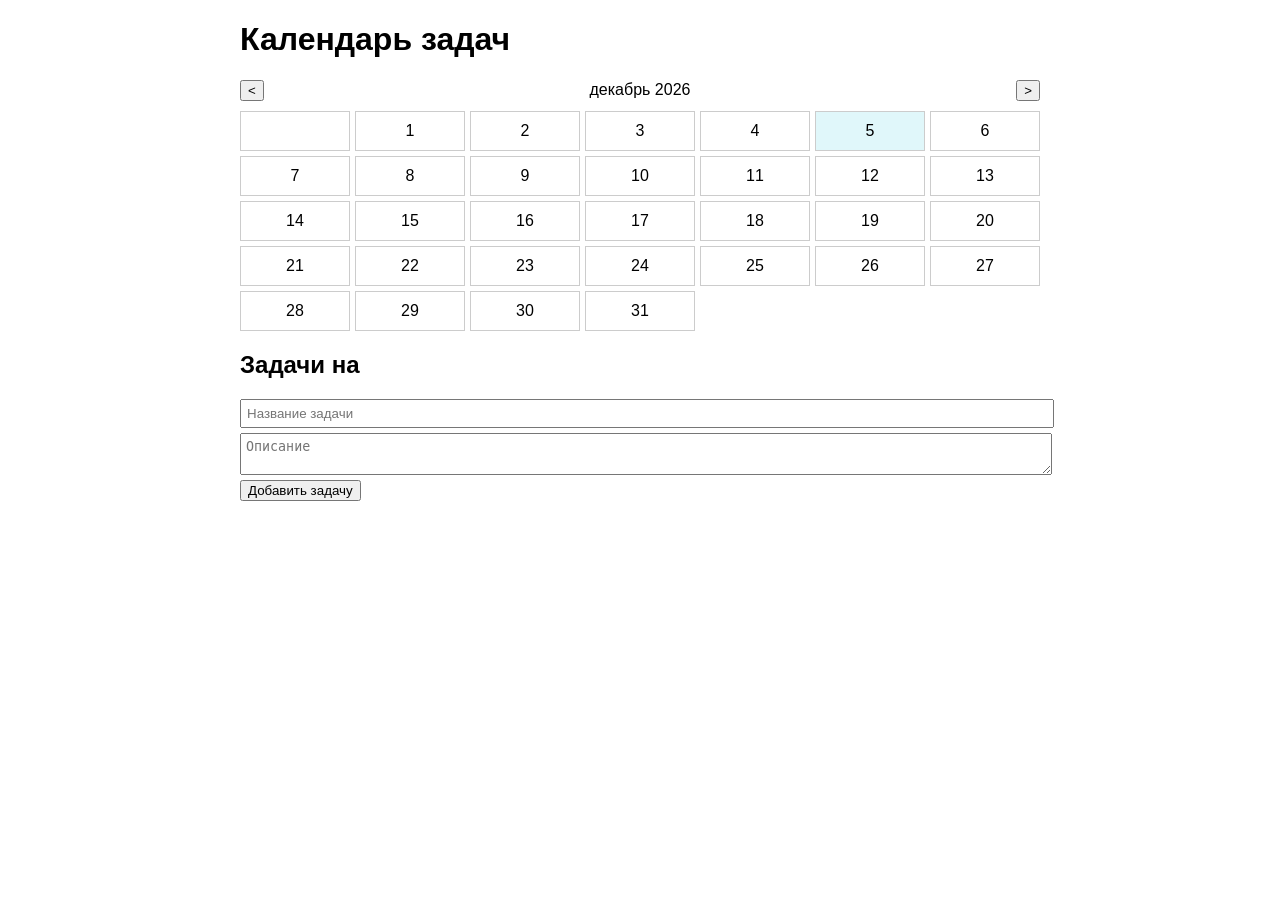
==== frontend/index.html @ fccfbde8 "agent attempt 1: auto implementation" ====
<!DOCTYPE html>
<html lang="ru">
<head>
    <meta charset="UTF-8">
    <meta name="viewport" content="width=device-width, initial-scale=1.0">
    <title>Календарь задач</title>
    <link rel="stylesheet" href="style.css">
</head>
<body>
    <div id="app">
        <h1>Календарь задач</h1>
        <div id="calendar-header">
            <button id="prev-month">&lt;</button>
            <span id="month-year"></span>
            <button id="next-month">&gt;</button>
        </div>
        <div id="calendar-grid"></div>
        <div id="task-panel">
            <h2>Задачи на <span id="selected-date"></span></h2>
            <ul id="task-list"></ul>
            <form id="task-form">
                <input type="text" id="task-title" placeholder="Название задачи" required>
                <textarea id="task-desc" placeholder="Описание"></textarea>
                <button type="submit">Добавить задачу</button>
            </form>
        </div>
    </div>
    <script src="script.js"></script>
</body>
</html>
---- frontend/style.css ----
body {
    font-family: Arial, sans-serif;
    margin: 20px;
}

#app {
    max-width: 800px;
    margin: 0 auto;
}

#calendar-header {
    display: flex;
    justify-content: space-between;
    align-items: center;
    margin-bottom: 10px;
}

#calendar-grid {
    display: grid;
    grid-template-columns: repeat(7, 1fr);
    gap: 5px;
}

.calendar-day {
    border: 1px solid #ccc;
    padding: 10px;
    text-align: center;
    cursor: pointer;
}

.calendar-day:hover {
    background-color: #f0f0f0;
}

.calendar-day.today {
    background-color: #e0f7fa;
}

.calendar-day.selected {
    background-color: #b2ebf2;
}

#task-panel {
    margin-top: 20px;
}

#task-list {
    list-style: none;
    padding: 0;
}

.task-item {
    display: flex;
    justify-content: space-between;
    align-items: center;
    padding: 5px;
    border-bottom: 1px solid #eee;
}

.task-item button {
    margin-left: 5px;
}

#task-form {
    margin-top: 10px;
}

#task-form input, #task-form textarea {
    display: block;
    width: 100%;
    margin-bottom: 5px;
    padding: 5px;
}
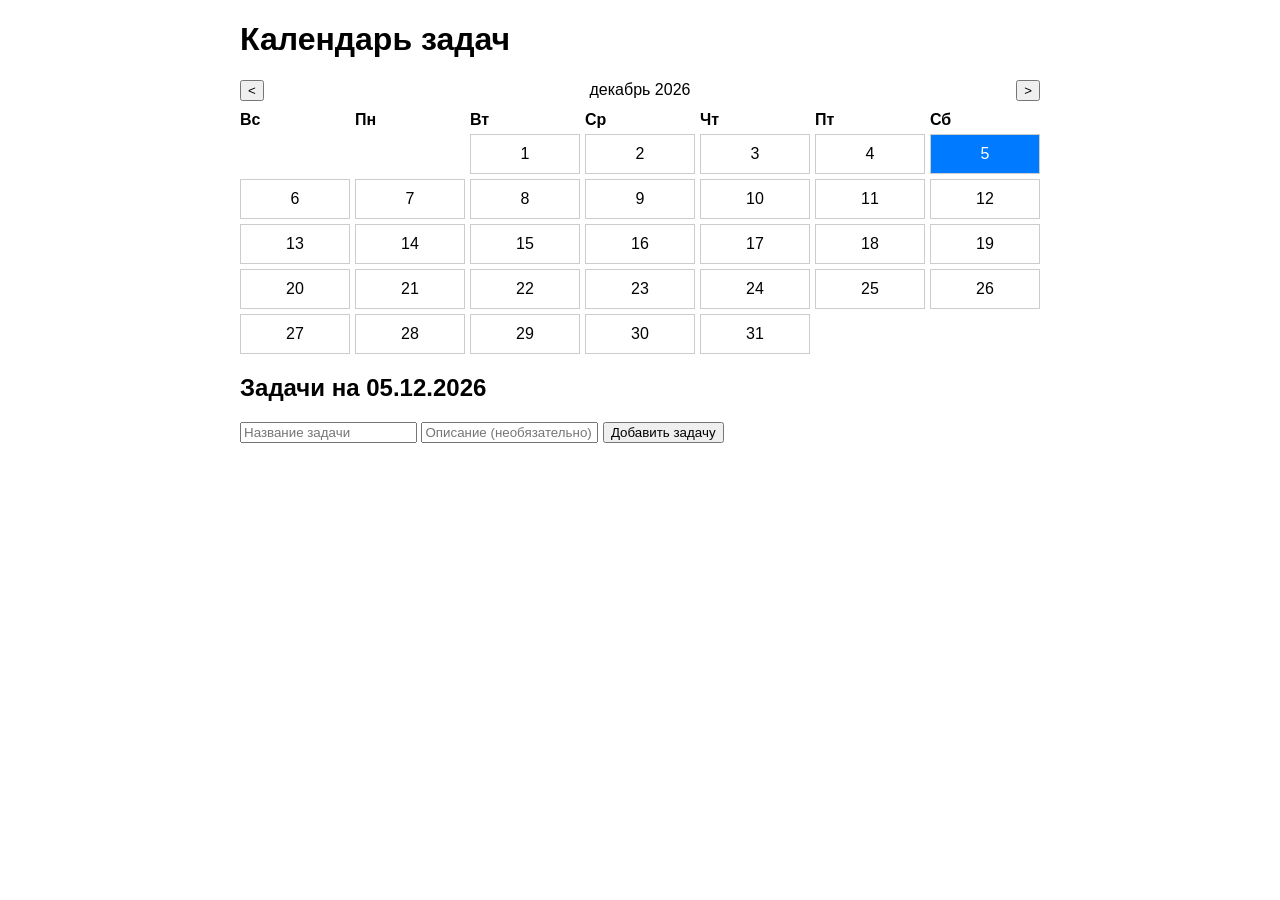
==== commit b80f0087: "agent attempt 2: auto implementation" ====
--- a/frontend/index.html
+++ b/frontend/index.html
@@ -15,12 +15,12 @@
             <button id="next-month">&gt;</button>
         </div>
         <div id="calendar-grid"></div>
-        <div id="task-panel">
+        <div id="task-section">
             <h2>Задачи на <span id="selected-date"></span></h2>
             <ul id="task-list"></ul>
             <form id="task-form">
                 <input type="text" id="task-title" placeholder="Название задачи" required>
-                <textarea id="task-desc" placeholder="Описание"></textarea>
+                <input type="text" id="task-desc" placeholder="Описание (необязательно)">
                 <button type="submit">Добавить задачу</button>
             </form>
         </div>
--- a/frontend/style.css
+++ b/frontend/style.css
@@ -2,72 +2,48 @@
     font-family: Arial, sans-serif;
     margin: 20px;
 }
-
 #app {
     max-width: 800px;
     margin: 0 auto;
 }
-
 #calendar-header {
     display: flex;
     justify-content: space-between;
     align-items: center;
     margin-bottom: 10px;
 }
-
 #calendar-grid {
     display: grid;
     grid-template-columns: repeat(7, 1fr);
     gap: 5px;
 }
-
 .calendar-day {
     border: 1px solid #ccc;
     padding: 10px;
     text-align: center;
     cursor: pointer;
 }
-
 .calendar-day:hover {
     background-color: #f0f0f0;
 }
-
-.calendar-day.today {
-    background-color: #e0f7fa;
+.calendar-day.selected {
+    background-color: #007bff;
+    color: white;
 }
-
-.calendar-day.selected {
-    background-color: #b2ebf2;
-}
-
-#task-panel {
+#task-section {
     margin-top: 20px;
 }
-
 #task-list {
     list-style: none;
     padding: 0;
 }
-
-.task-item {
+#task-list li {
     display: flex;
     justify-content: space-between;
     align-items: center;
     padding: 5px;
-    border-bottom: 1px solid #eee;
+    border-bottom: 1px solid #ccc;
 }
-
-.task-item button {
-    margin-left: 5px;
+#task-list li button {
+    margin-left: 10px;
 }
-
-#task-form {
-    margin-top: 10px;
-}
-
-#task-form input, #task-form textarea {
-    display: block;
-    width: 100%;
-    margin-bottom: 5px;
-    padding: 5px;
-}
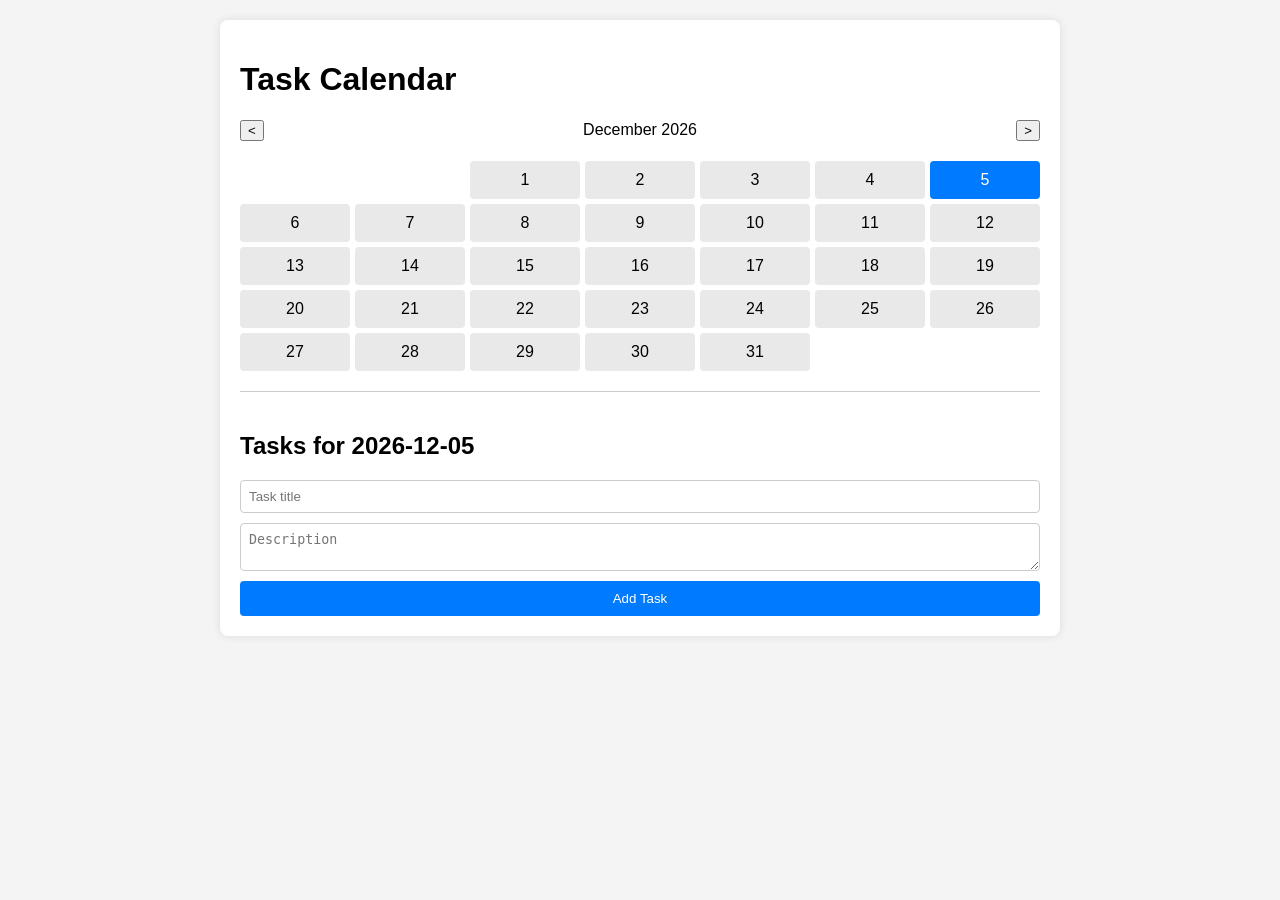
==== commit 689333da: "agent attempt 3: auto implementation" ====
--- a/frontend/index.html
+++ b/frontend/index.html
@@ -1,27 +1,27 @@
 <!DOCTYPE html>
-<html lang="ru">
+<html lang="en">
 <head>
     <meta charset="UTF-8">
     <meta name="viewport" content="width=device-width, initial-scale=1.0">
-    <title>Календарь задач</title>
+    <title>Task Calendar</title>
     <link rel="stylesheet" href="style.css">
 </head>
 <body>
     <div id="app">
-        <h1>Календарь задач</h1>
+        <h1>Task Calendar</h1>
         <div id="calendar-header">
             <button id="prev-month">&lt;</button>
             <span id="month-year"></span>
             <button id="next-month">&gt;</button>
         </div>
         <div id="calendar-grid"></div>
-        <div id="task-section">
-            <h2>Задачи на <span id="selected-date"></span></h2>
+        <div id="task-panel">
+            <h2>Tasks for <span id="selected-date"></span></h2>
             <ul id="task-list"></ul>
             <form id="task-form">
-                <input type="text" id="task-title" placeholder="Название задачи" required>
-                <input type="text" id="task-desc" placeholder="Описание (необязательно)">
-                <button type="submit">Добавить задачу</button>
+                <input type="text" id="task-title" placeholder="Task title" required>
+                <textarea id="task-description" placeholder="Description"></textarea>
+                <button type="submit">Add Task</button>
             </form>
         </div>
     </div>
--- a/frontend/style.css
+++ b/frontend/style.css
@@ -1,49 +1,95 @@
 body {
     font-family: Arial, sans-serif;
-    margin: 20px;
+    margin: 0;
+    padding: 20px;
+    background-color: #f4f4f4;
 }
+
 #app {
     max-width: 800px;
     margin: 0 auto;
+    background: white;
+    padding: 20px;
+    border-radius: 8px;
+    box-shadow: 0 0 10px rgba(0,0,0,0.1);
 }
+
 #calendar-header {
     display: flex;
     justify-content: space-between;
     align-items: center;
-    margin-bottom: 10px;
+    margin-bottom: 20px;
 }
+
 #calendar-grid {
     display: grid;
     grid-template-columns: repeat(7, 1fr);
     gap: 5px;
+    margin-bottom: 20px;
 }
+
 .calendar-day {
-    border: 1px solid #ccc;
     padding: 10px;
+    background: #e9e9e9;
     text-align: center;
     cursor: pointer;
+    border-radius: 4px;
 }
+
 .calendar-day:hover {
-    background-color: #f0f0f0;
+    background: #d0d0d0;
 }
+
 .calendar-day.selected {
-    background-color: #007bff;
+    background: #007bff;
     color: white;
 }
-#task-section {
-    margin-top: 20px;
+
+#task-panel {
+    border-top: 1px solid #ccc;
+    padding-top: 20px;
 }
+
 #task-list {
     list-style: none;
     padding: 0;
 }
-#task-list li {
+
+.task-item {
     display: flex;
     justify-content: space-between;
     align-items: center;
-    padding: 5px;
-    border-bottom: 1px solid #ccc;
+    padding: 10px;
+    background: #f9f9f9;
+    margin-bottom: 5px;
+    border-radius: 4px;
 }
-#task-list li button {
-    margin-left: 10px;
+
+.task-item button {
+    margin-left: 5px;
 }
+
+#task-form {
+    display: flex;
+    flex-direction: column;
+    gap: 10px;
+}
+
+#task-form input, #task-form textarea {
+    padding: 8px;
+    border: 1px solid #ccc;
+    border-radius: 4px;
+}
+
+#task-form button {
+    padding: 10px;
+    background: #007bff;
+    color: white;
+    border: none;
+    border-radius: 4px;
+    cursor: pointer;
+}
+
+#task-form button:hover {
+    background: #0056b3;
+}
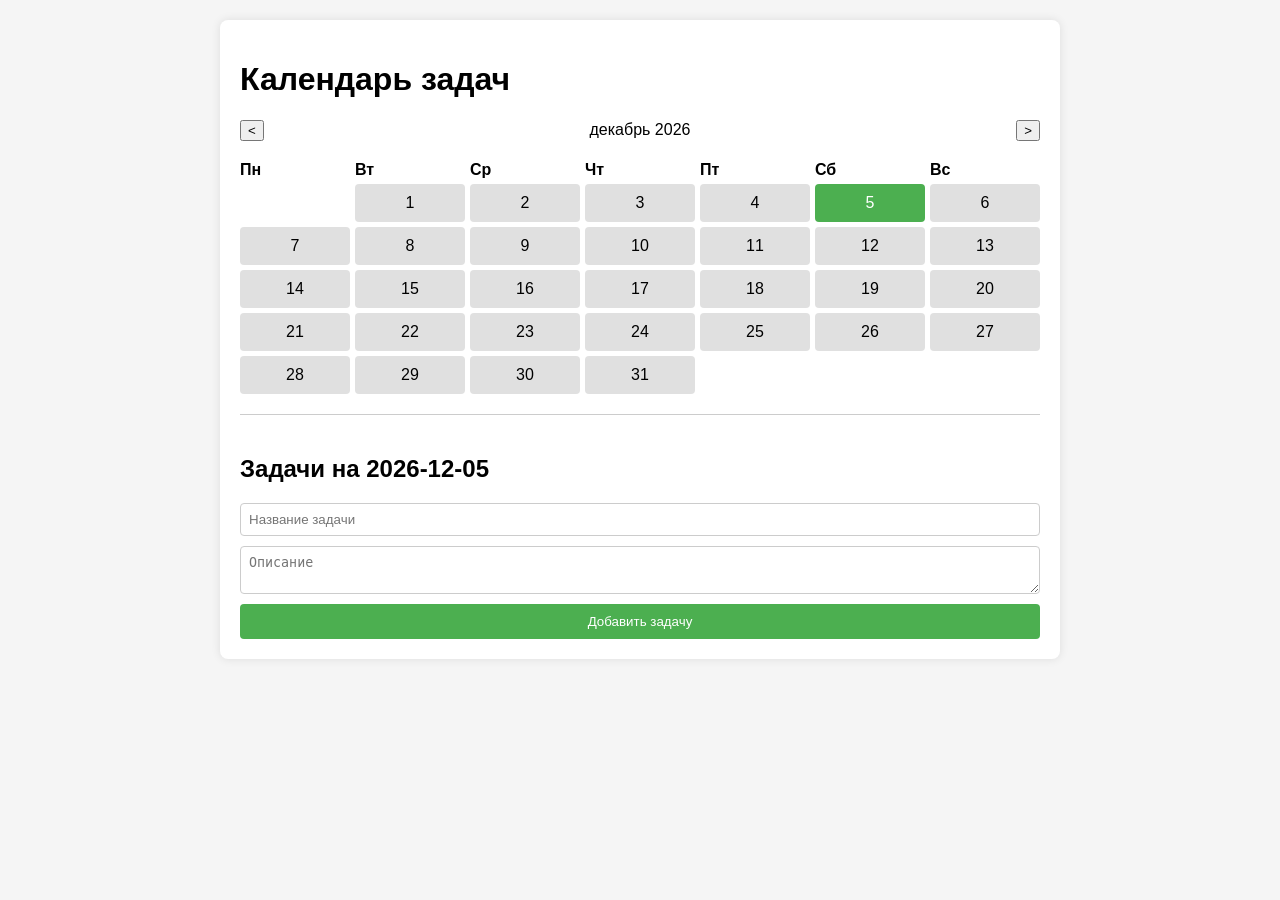
==== commit 790c8d4c: "agent attempt 1: auto implementation" ====
--- a/frontend/index.html
+++ b/frontend/index.html
@@ -1,14 +1,14 @@
 <!DOCTYPE html>
-<html lang="en">
+<html lang="ru">
 <head>
     <meta charset="UTF-8">
     <meta name="viewport" content="width=device-width, initial-scale=1.0">
-    <title>Task Calendar</title>
+    <title>Календарь задач</title>
     <link rel="stylesheet" href="style.css">
 </head>
 <body>
     <div id="app">
-        <h1>Task Calendar</h1>
+        <h1>Календарь задач</h1>
         <div id="calendar-header">
             <button id="prev-month">&lt;</button>
             <span id="month-year"></span>
@@ -16,15 +16,15 @@
         </div>
         <div id="calendar-grid"></div>
         <div id="task-panel">
-            <h2>Tasks for <span id="selected-date"></span></h2>
+            <h2>Задачи на <span id="selected-date"></span></h2>
             <ul id="task-list"></ul>
             <form id="task-form">
-                <input type="text" id="task-title" placeholder="Task title" required>
-                <textarea id="task-description" placeholder="Description"></textarea>
-                <button type="submit">Add Task</button>
+                <input type="text" id="task-title" placeholder="Название задачи" required>
+                <textarea id="task-description" placeholder="Описание"></textarea>
+                <button type="submit">Добавить задачу</button>
             </form>
         </div>
     </div>
     <script src="script.js"></script>
 </body>
-</html>
+</html>
--- a/frontend/style.css
+++ b/frontend/style.css
@@ -2,7 +2,7 @@
     font-family: Arial, sans-serif;
     margin: 0;
     padding: 20px;
-    background-color: #f4f4f4;
+    background-color: #f5f5f5;
 }
 
 #app {
@@ -30,8 +30,8 @@
 
 .calendar-day {
     padding: 10px;
-    background: #e9e9e9;
     text-align: center;
+    background: #e0e0e0;
     cursor: pointer;
     border-radius: 4px;
 }
@@ -41,7 +41,7 @@
 }
 
 .calendar-day.selected {
-    background: #007bff;
+    background: #4caf50;
     color: white;
 }
 
@@ -60,13 +60,11 @@
     justify-content: space-between;
     align-items: center;
     padding: 10px;
-    background: #f9f9f9;
-    margin-bottom: 5px;
-    border-radius: 4px;
+    border-bottom: 1px solid #eee;
 }
 
 .task-item button {
-    margin-left: 5px;
+    margin-left: 10px;
 }
 
 #task-form {
@@ -83,7 +81,7 @@
 
 #task-form button {
     padding: 10px;
-    background: #007bff;
+    background: #4caf50;
     color: white;
     border: none;
     border-radius: 4px;
@@ -91,5 +89,5 @@
 }
 
 #task-form button:hover {
-    background: #0056b3;
-}
+    background: #45a049;
+}
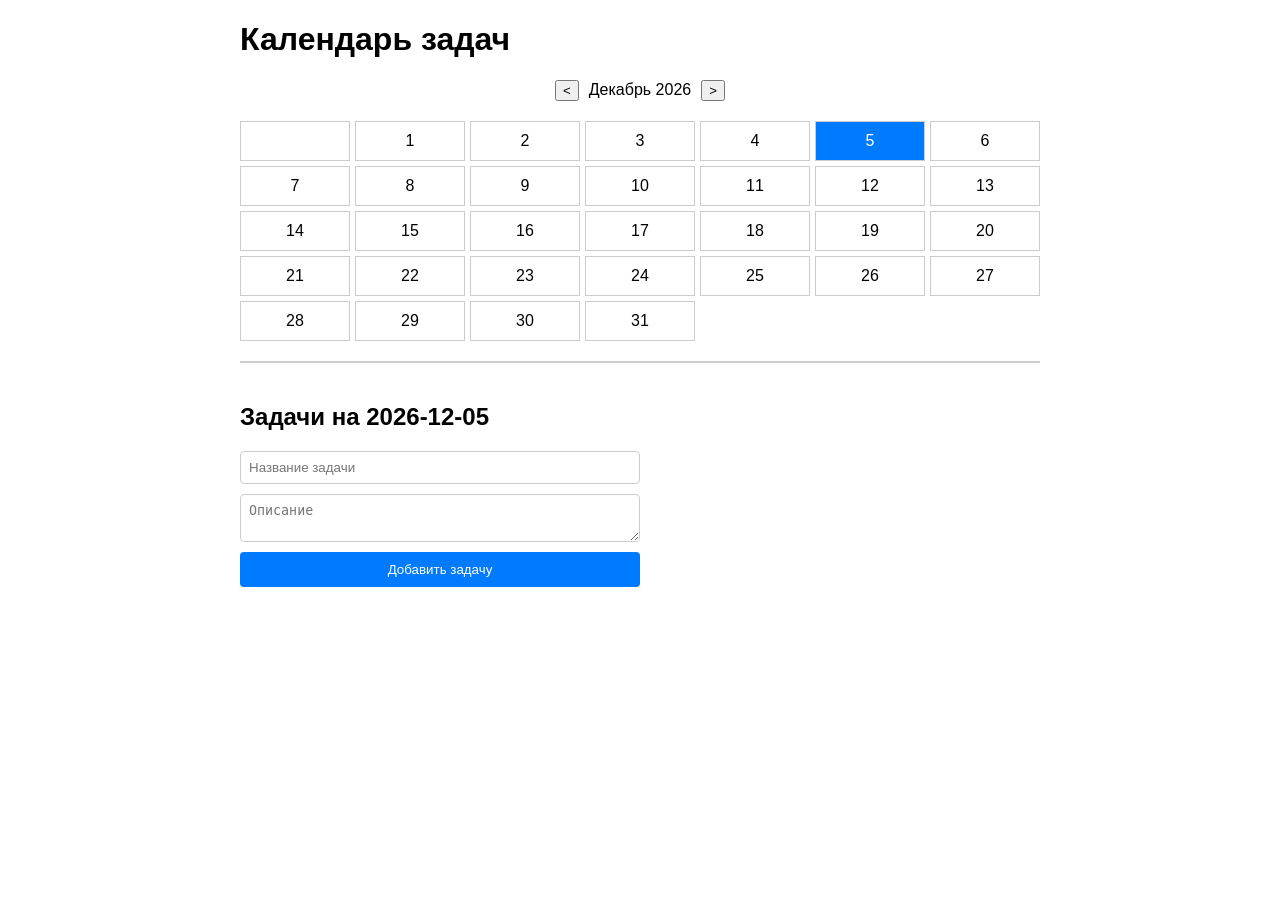
==== commit 0edcdec5: "agent attempt 2: auto implementation" ====
--- a/frontend/index.html
+++ b/frontend/index.html
@@ -9,13 +9,13 @@
 <body>
     <div id="app">
         <h1>Календарь задач</h1>
-        <div id="calendar-header">
+        <div id="calendar-controls">
             <button id="prev-month">&lt;</button>
-            <span id="month-year"></span>
+            <span id="current-month"></span>
             <button id="next-month">&gt;</button>
         </div>
-        <div id="calendar-grid"></div>
-        <div id="task-panel">
+        <div id="calendar"></div>
+        <div id="tasks">
             <h2>Задачи на <span id="selected-date"></span></h2>
             <ul id="task-list"></ul>
             <form id="task-form">
--- a/frontend/style.css
+++ b/frontend/style.css
@@ -1,27 +1,22 @@
 body {
     font-family: Arial, sans-serif;
-    margin: 0;
-    padding: 20px;
-    background-color: #f5f5f5;
+    margin: 20px;
 }
 
 #app {
     max-width: 800px;
     margin: 0 auto;
-    background: white;
-    padding: 20px;
-    border-radius: 8px;
-    box-shadow: 0 0 10px rgba(0,0,0,0.1);
 }
 
-#calendar-header {
+#calendar-controls {
     display: flex;
-    justify-content: space-between;
+    justify-content: center;
     align-items: center;
+    gap: 10px;
     margin-bottom: 20px;
 }
 
-#calendar-grid {
+#calendar {
     display: grid;
     grid-template-columns: repeat(7, 1fr);
     gap: 5px;
@@ -29,24 +24,23 @@
 }
 
 .calendar-day {
+    border: 1px solid #ccc;
     padding: 10px;
     text-align: center;
-    background: #e0e0e0;
     cursor: pointer;
-    border-radius: 4px;
 }
 
 .calendar-day:hover {
-    background: #d0d0d0;
+    background-color: #f0f0f0;
 }
 
 .calendar-day.selected {
-    background: #4caf50;
+    background-color: #007bff;
     color: white;
 }
 
-#task-panel {
-    border-top: 1px solid #ccc;
+#tasks {
+    border-top: 2px solid #ccc;
     padding-top: 20px;
 }
 
@@ -55,7 +49,7 @@
     padding: 0;
 }
 
-.task-item {
+#task-list li {
     display: flex;
     justify-content: space-between;
     align-items: center;
@@ -63,7 +57,7 @@
     border-bottom: 1px solid #eee;
 }
 
-.task-item button {
+#task-list li button {
     margin-left: 10px;
 }
 
@@ -71,6 +65,7 @@
     display: flex;
     flex-direction: column;
     gap: 10px;
+    max-width: 400px;
 }
 
 #task-form input, #task-form textarea {
@@ -81,7 +76,7 @@
 
 #task-form button {
     padding: 10px;
-    background: #4caf50;
+    background-color: #007bff;
     color: white;
     border: none;
     border-radius: 4px;
@@ -89,5 +84,5 @@
 }
 
 #task-form button:hover {
-    background: #45a049;
+    background-color: #0056b3;
 }
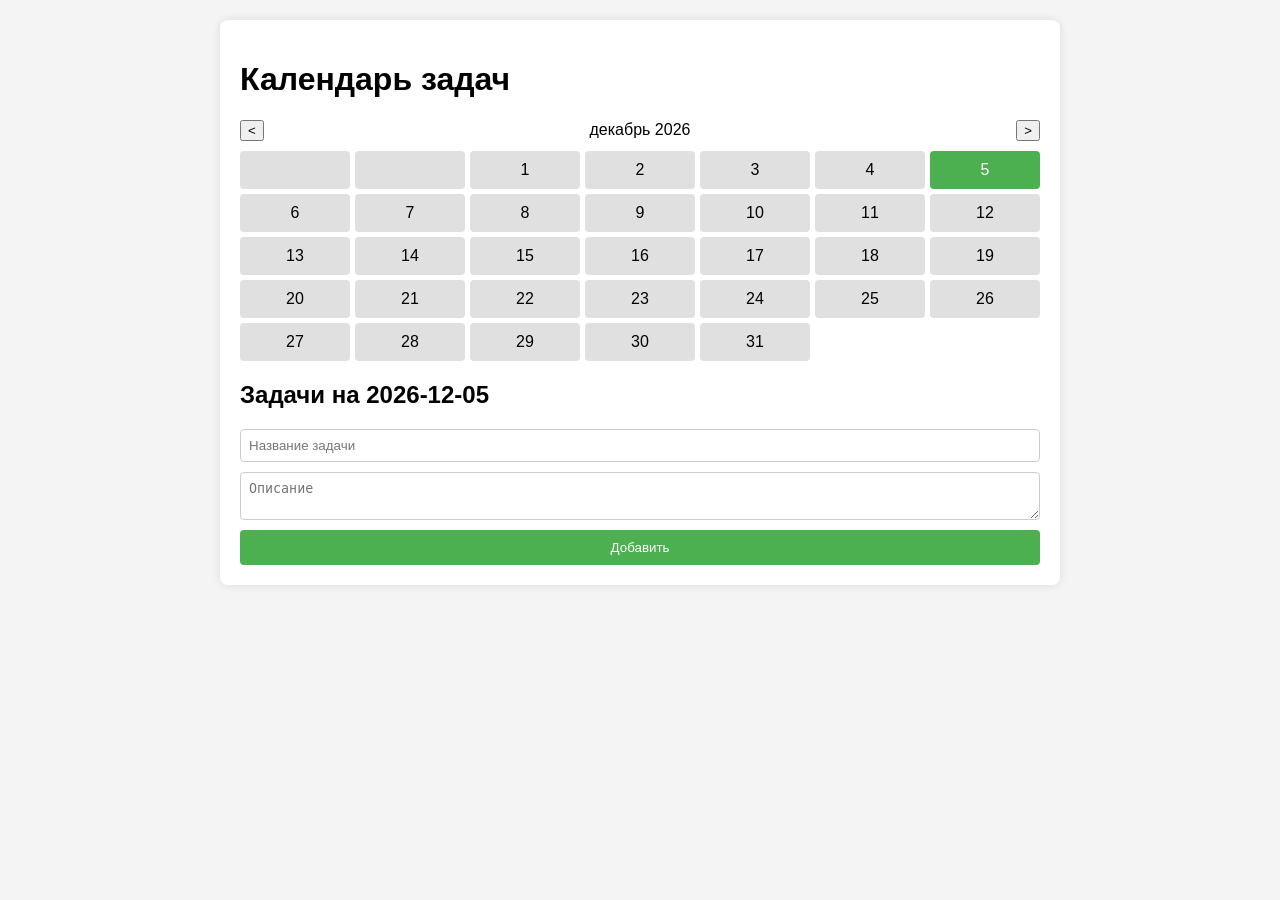
==== commit 55c323b2: "agent attempt 3: auto implementation" ====
--- a/frontend/index.html
+++ b/frontend/index.html
@@ -9,19 +9,21 @@
 <body>
     <div id="app">
         <h1>Календарь задач</h1>
-        <div id="calendar-controls">
-            <button id="prev-month">&lt;</button>
-            <span id="current-month"></span>
-            <button id="next-month">&gt;</button>
+        <div id="calendar">
+            <div id="calendar-header">
+                <button id="prev-month">&lt;</button>
+                <span id="month-year"></span>
+                <button id="next-month">&gt;</button>
+            </div>
+            <div id="calendar-grid"></div>
         </div>
-        <div id="calendar"></div>
         <div id="tasks">
             <h2>Задачи на <span id="selected-date"></span></h2>
             <ul id="task-list"></ul>
             <form id="task-form">
                 <input type="text" id="task-title" placeholder="Название задачи" required>
                 <textarea id="task-description" placeholder="Описание"></textarea>
-                <button type="submit">Добавить задачу</button>
+                <button type="submit">Добавить</button>
             </form>
         </div>
     </div>
--- a/frontend/style.css
+++ b/frontend/style.css
@@ -1,47 +1,55 @@
 body {
     font-family: Arial, sans-serif;
-    margin: 20px;
+    margin: 0;
+    padding: 20px;
+    background-color: #f4f4f4;
 }
 
 #app {
     max-width: 800px;
     margin: 0 auto;
+    background: white;
+    padding: 20px;
+    border-radius: 8px;
+    box-shadow: 0 0 10px rgba(0,0,0,0.1);
 }
 
-#calendar-controls {
-    display: flex;
-    justify-content: center;
-    align-items: center;
-    gap: 10px;
+#calendar {
     margin-bottom: 20px;
 }
 
-#calendar {
+#calendar-header {
+    display: flex;
+    justify-content: space-between;
+    align-items: center;
+    margin-bottom: 10px;
+}
+
+#calendar-grid {
     display: grid;
     grid-template-columns: repeat(7, 1fr);
     gap: 5px;
-    margin-bottom: 20px;
 }
 
 .calendar-day {
-    border: 1px solid #ccc;
     padding: 10px;
     text-align: center;
+    background: #e0e0e0;
     cursor: pointer;
+    border-radius: 4px;
 }
 
 .calendar-day:hover {
-    background-color: #f0f0f0;
+    background: #ccc;
 }
 
 .calendar-day.selected {
-    background-color: #007bff;
+    background: #4caf50;
     color: white;
 }
 
 #tasks {
-    border-top: 2px solid #ccc;
-    padding-top: 20px;
+    margin-top: 20px;
 }
 
 #task-list {
@@ -49,15 +57,15 @@
     padding: 0;
 }
 
-#task-list li {
+.task-item {
     display: flex;
     justify-content: space-between;
     align-items: center;
     padding: 10px;
-    border-bottom: 1px solid #eee;
+    border-bottom: 1px solid #ddd;
 }
 
-#task-list li button {
+.task-item button {
     margin-left: 10px;
 }
 
@@ -65,7 +73,7 @@
     display: flex;
     flex-direction: column;
     gap: 10px;
-    max-width: 400px;
+    margin-top: 10px;
 }
 
 #task-form input, #task-form textarea {
@@ -76,7 +84,7 @@
 
 #task-form button {
     padding: 10px;
-    background-color: #007bff;
+    background: #4caf50;
     color: white;
     border: none;
     border-radius: 4px;
@@ -84,5 +92,5 @@
 }
 
 #task-form button:hover {
-    background-color: #0056b3;
+    background: #45a049;
 }
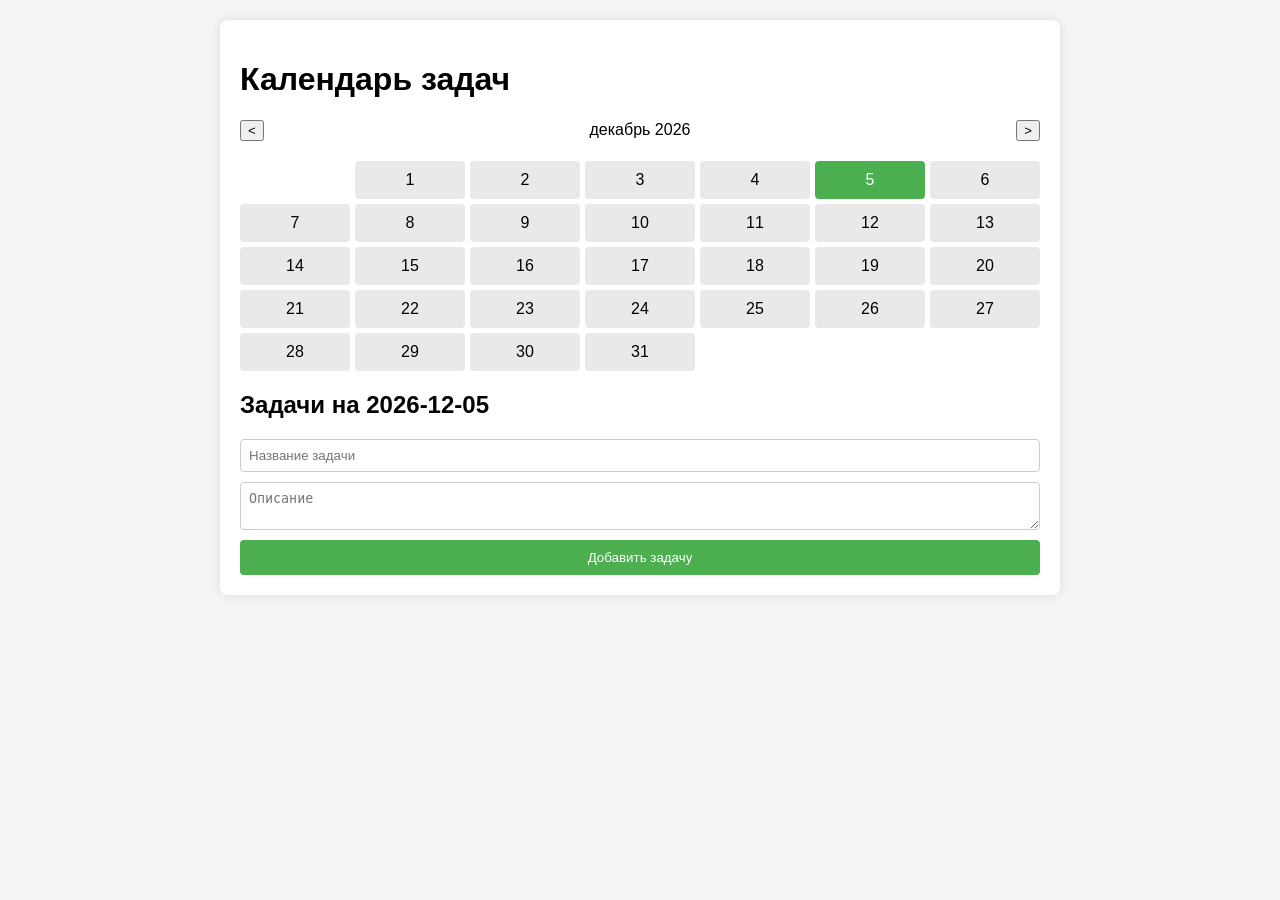
==== commit 0f152048: "agent attempt 4: auto implementation" ====
--- a/frontend/index.html
+++ b/frontend/index.html
@@ -9,21 +9,19 @@
 <body>
     <div id="app">
         <h1>Календарь задач</h1>
-        <div id="calendar">
-            <div id="calendar-header">
-                <button id="prev-month">&lt;</button>
-                <span id="month-year"></span>
-                <button id="next-month">&gt;</button>
-            </div>
-            <div id="calendar-grid"></div>
+        <div id="calendar-header">
+            <button id="prev-month">&lt;</button>
+            <span id="month-year"></span>
+            <button id="next-month">&gt;</button>
         </div>
-        <div id="tasks">
+        <div id="calendar-grid"></div>
+        <div id="task-panel">
             <h2>Задачи на <span id="selected-date"></span></h2>
             <ul id="task-list"></ul>
             <form id="task-form">
                 <input type="text" id="task-title" placeholder="Название задачи" required>
                 <textarea id="task-description" placeholder="Описание"></textarea>
-                <button type="submit">Добавить</button>
+                <button type="submit">Добавить задачу</button>
             </form>
         </div>
     </div>
--- a/frontend/style.css
+++ b/frontend/style.css
@@ -14,15 +14,11 @@
     box-shadow: 0 0 10px rgba(0,0,0,0.1);
 }
 
-#calendar {
-    margin-bottom: 20px;
-}
-
 #calendar-header {
     display: flex;
     justify-content: space-between;
     align-items: center;
-    margin-bottom: 10px;
+    margin-bottom: 20px;
 }
 
 #calendar-grid {
@@ -33,14 +29,14 @@
 
 .calendar-day {
     padding: 10px;
+    background: #e9e9e9;
     text-align: center;
-    background: #e0e0e0;
     cursor: pointer;
     border-radius: 4px;
 }
 
 .calendar-day:hover {
-    background: #ccc;
+    background: #d0d0d0;
 }
 
 .calendar-day.selected {
@@ -48,7 +44,12 @@
     color: white;
 }
 
-#tasks {
+.calendar-day.empty {
+    background: transparent;
+    cursor: default;
+}
+
+#task-panel {
     margin-top: 20px;
 }
 
@@ -73,7 +74,7 @@
     display: flex;
     flex-direction: column;
     gap: 10px;
-    margin-top: 10px;
+    margin-top: 20px;
 }
 
 #task-form input, #task-form textarea {
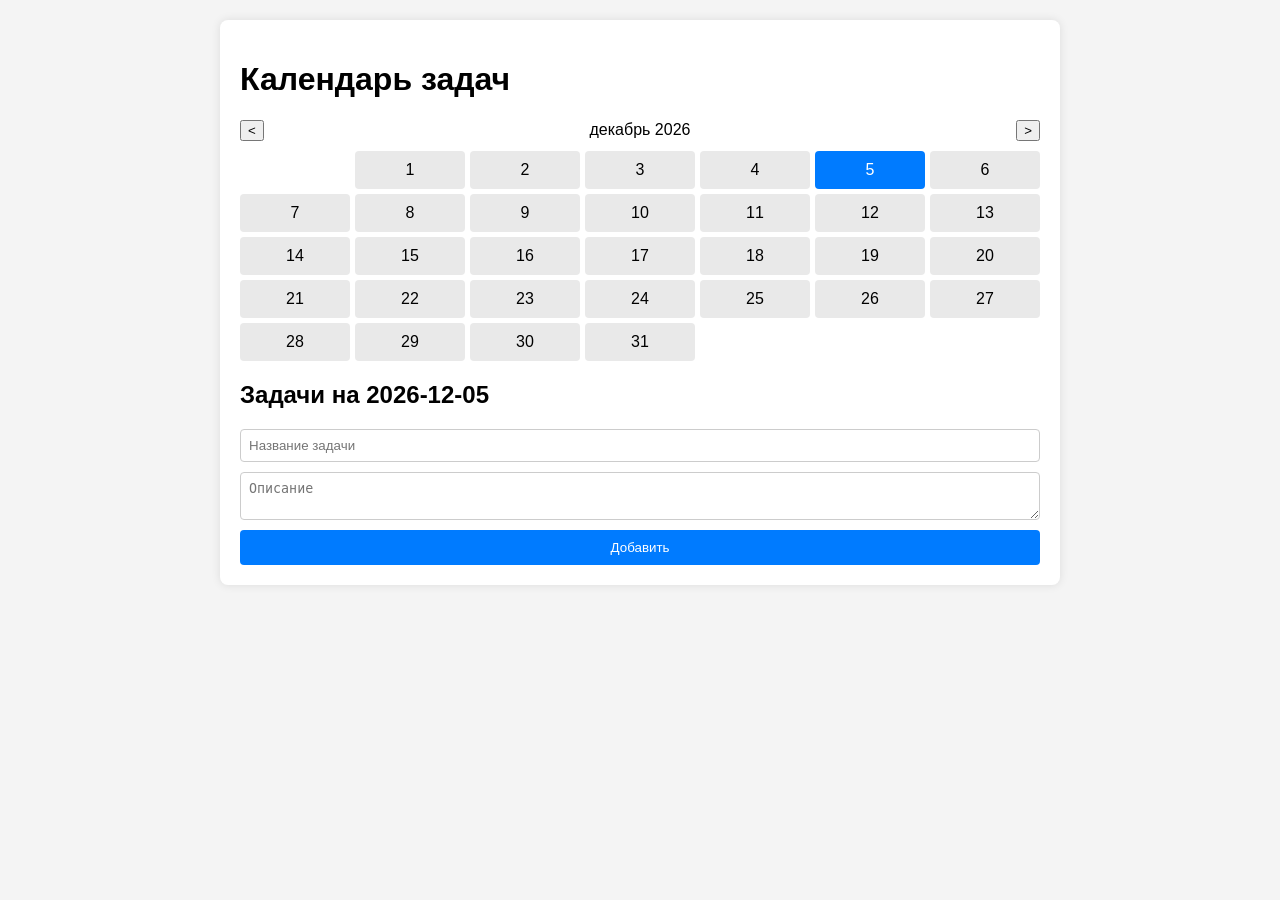
==== commit f913ecf5: "agent attempt 5: auto implementation" ====
--- a/frontend/index.html
+++ b/frontend/index.html
@@ -9,22 +9,24 @@
 <body>
     <div id="app">
         <h1>Календарь задач</h1>
-        <div id="calendar-header">
-            <button id="prev-month">&lt;</button>
-            <span id="month-year"></span>
-            <button id="next-month">&gt;</button>
+        <div id="calendar">
+            <div id="calendar-header">
+                <button id="prev-month">&lt;</button>
+                <span id="month-year"></span>
+                <button id="next-month">&gt;</button>
+            </div>
+            <div id="calendar-grid"></div>
         </div>
-        <div id="calendar-grid"></div>
-        <div id="task-panel">
+        <div id="tasks">
             <h2>Задачи на <span id="selected-date"></span></h2>
             <ul id="task-list"></ul>
             <form id="task-form">
                 <input type="text" id="task-title" placeholder="Название задачи" required>
                 <textarea id="task-description" placeholder="Описание"></textarea>
-                <button type="submit">Добавить задачу</button>
+                <button type="submit">Добавить</button>
             </form>
         </div>
     </div>
     <script src="script.js"></script>
 </body>
-</html>+</html>
--- a/frontend/style.css
+++ b/frontend/style.css
@@ -14,11 +14,15 @@
     box-shadow: 0 0 10px rgba(0,0,0,0.1);
 }
 
+#calendar {
+    margin-bottom: 20px;
+}
+
 #calendar-header {
     display: flex;
     justify-content: space-between;
     align-items: center;
-    margin-bottom: 20px;
+    margin-bottom: 10px;
 }
 
 #calendar-grid {
@@ -29,8 +33,8 @@
 
 .calendar-day {
     padding: 10px;
+    text-align: center;
     background: #e9e9e9;
-    text-align: center;
     cursor: pointer;
     border-radius: 4px;
 }
@@ -40,16 +44,11 @@
 }
 
 .calendar-day.selected {
-    background: #4caf50;
+    background: #007bff;
     color: white;
 }
 
-.calendar-day.empty {
-    background: transparent;
-    cursor: default;
-}
-
-#task-panel {
+#tasks {
     margin-top: 20px;
 }
 
@@ -63,7 +62,7 @@
     justify-content: space-between;
     align-items: center;
     padding: 10px;
-    border-bottom: 1px solid #ddd;
+    border-bottom: 1px solid #ccc;
 }
 
 .task-item button {
@@ -74,7 +73,7 @@
     display: flex;
     flex-direction: column;
     gap: 10px;
-    margin-top: 20px;
+    margin-top: 10px;
 }
 
 #task-form input, #task-form textarea {
@@ -85,7 +84,7 @@
 
 #task-form button {
     padding: 10px;
-    background: #4caf50;
+    background: #007bff;
     color: white;
     border: none;
     border-radius: 4px;
@@ -93,5 +92,5 @@
 }
 
 #task-form button:hover {
-    background: #45a049;
-}+    background: #0056b3;
+}
